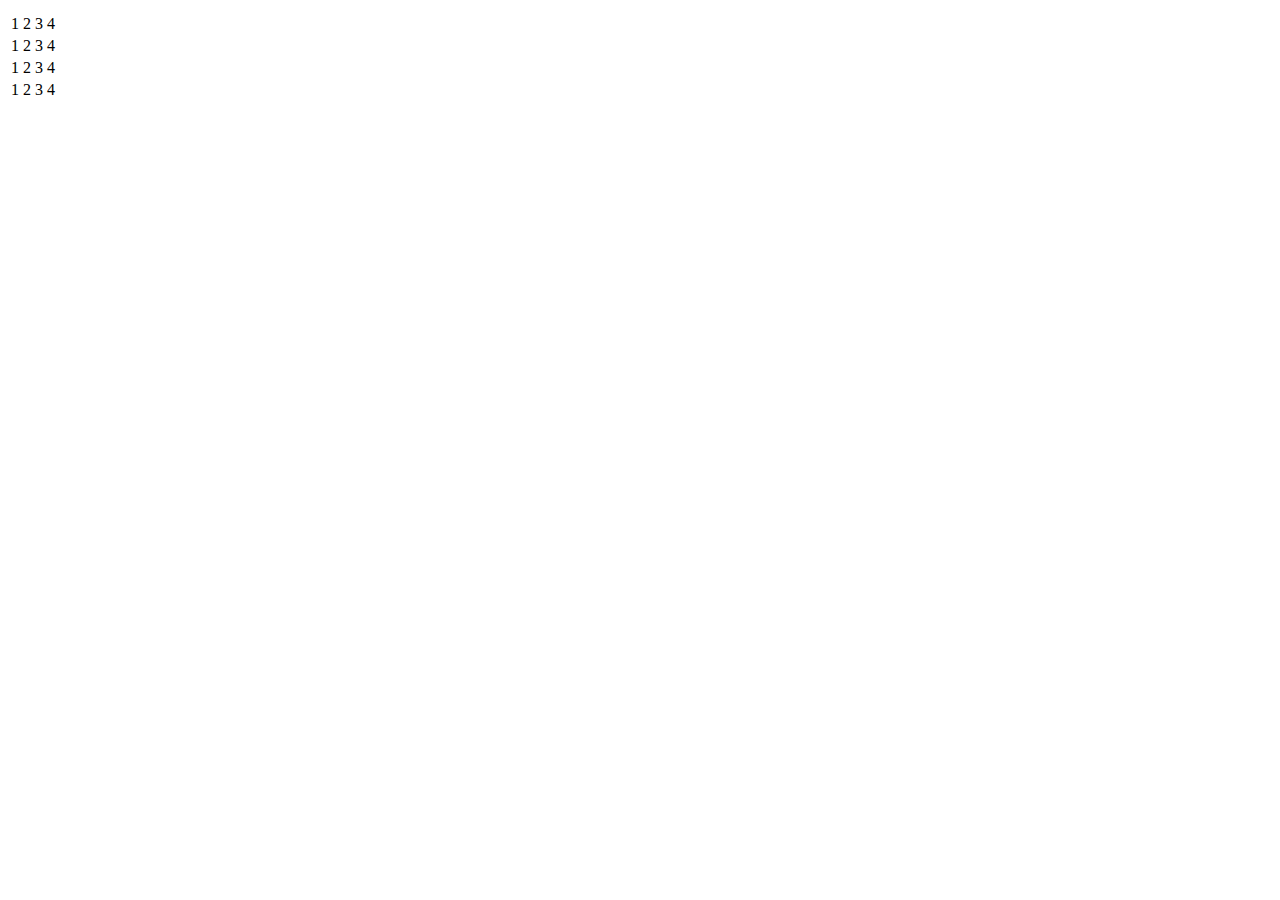
==== calc.html @ 0c308d61 "added the culculator table" ====
<!DOCTYPE html>
<html lang="en">
<head>
    <meta charset="UTF-8">
    <meta http-equiv="X-UA-Compatible" content="IE=edge">
    <meta name="viewport" content="width=device-width, initial-scale=1.0">
    <title>Document</title>
    <link rel="stylesheet" href="calculator.css">
</head>
<body>
    <table>
        <thead>
            <tr>
                <th colspan="4"></th>
                <!-- <th>Cloud</th>
                <th>Android</th>
                <th>Android</th> -->
            </tr>
        </thead>
        <tbody>
            <tr>
                <td>1</td>
                <td>2</td>
                <td>3</td>
                <td>4</td>
            </tr>
            <tr>
                <td>1</td>
                <td>2</td>
                <td>3</td>
                <td>4</td>
            </tr>
            <tr>
                <td>1</td>
                <td>2</td>
                <td>3</td>
                <td>4</td>
            </tr>
            <tr>
                <td>1</td>
                <td>2</td>
                <td>3</td>
                <td>4</td>
            </tr>
        </tbody>
    </table>
</body>
</html>
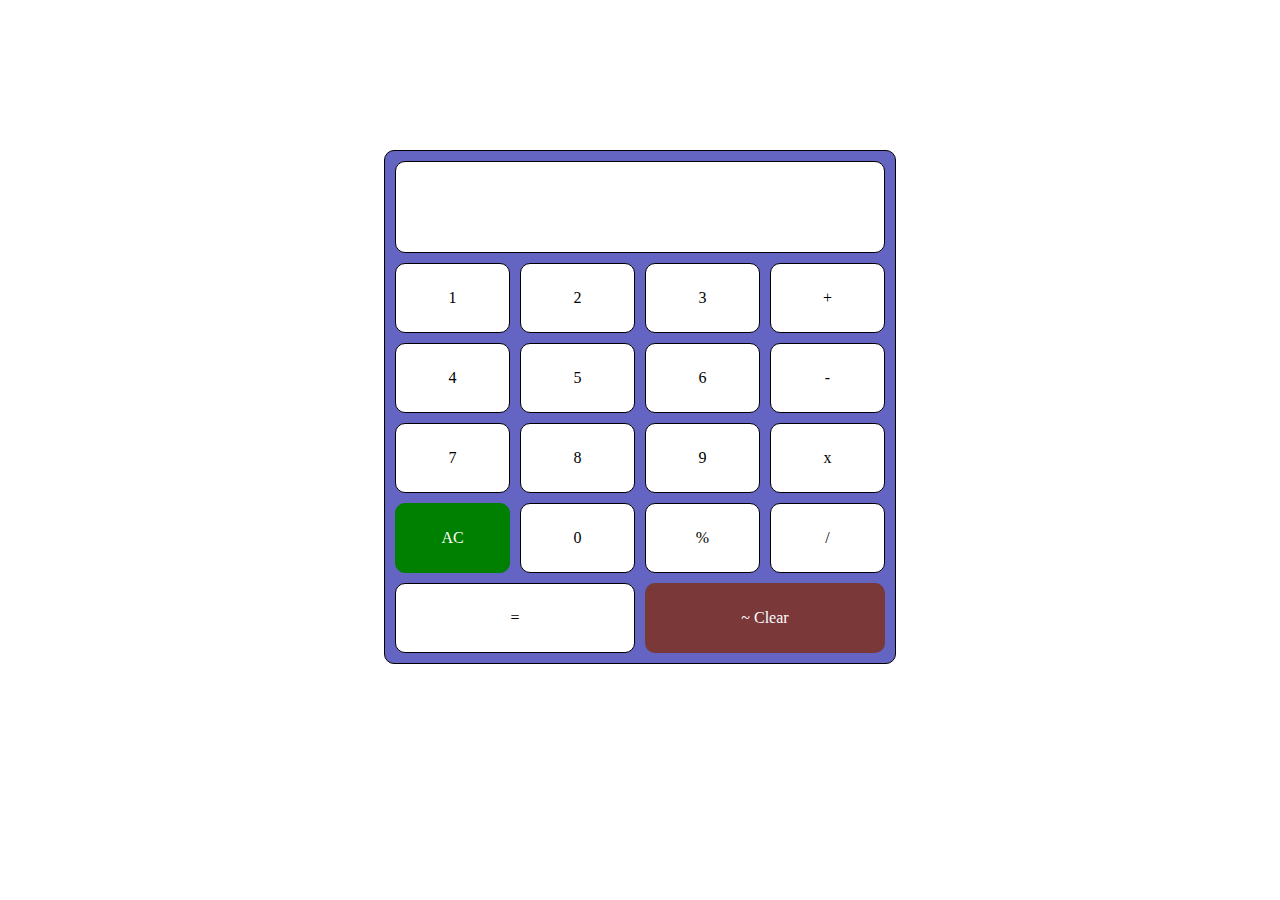
==== commit 3f9e13e6: "styled the calculator" ====
--- a/calc.html
+++ b/calc.html
@@ -1,11 +1,13 @@
 <!DOCTYPE html>
 <html lang="en">
 <head>
+    <!-- You have come to copy code abi-->
     <meta charset="UTF-8">
     <meta http-equiv="X-UA-Compatible" content="IE=edge">
     <meta name="viewport" content="width=device-width, initial-scale=1.0">
     <title>Document</title>
-    <link rel="stylesheet" href="calculator.css">
+    <link rel="stylesheet" href="nav.css">
+    <link rel="stylesheet" href="calc.css">
 </head>
 <body>
     <table>
@@ -18,29 +20,35 @@
             </tr>
         </thead>
         <tbody>
-            <tr>
+            <tr id="top">
                 <td>1</td>
                 <td>2</td>
                 <td>3</td>
-                <td>4</td>
+                <td>+</td>
             </tr>
             <tr>
-                <td>1</td>
-                <td>2</td>
-                <td>3</td>
                 <td>4</td>
+                <td>5</td>
+                <td>6</td>
+                <td>-</td>
             </tr>
             <tr>
-                <td>1</td>
-                <td>2</td>
-                <td>3</td>
-                <td>4</td>
+                <td>7</td>
+                <td>8</td>
+                <td>9</td>
+                <td>x</td>
             </tr>
             <tr>
-                <td>1</td>
-                <td>2</td>
-                <td>3</td>
-                <td>4</td>
+                <td id="ac">AC</td>
+                <td>0</td>
+                <td>%</td>
+                <td>/</td>
+            </tr>
+            <tr>
+                <td colspan="2">=</td>
+                <td colspan="2" id="off">~ Clear</td>
+        
+                
             </tr>
         </tbody>
     </table>
--- a/calc.css
+++ b/calc.css
@@ -0,0 +1,49 @@
+*{
+    margin: 0;
+    padding: 0;
+    box-sizing: border-box;
+}
+table {
+    border: 1px solid black;
+    border-spacing: 10px;
+    background-color: rgb(100, 100, 194);
+    border-radius: 10px;
+    width: 40%;
+    margin: 0 auto;
+    margin-top: 150px;
+}
+
+th, td {
+    border: 1px solid black;
+    border-radius: 10px;
+    align-self: center;
+    
+   
+}
+
+th {
+    padding: 45px 20px;
+    background-color: white;
+}
+
+td {
+    text-align: center;
+    width: 25%;
+    padding: 25px 20px;
+    background-color: white;
+}
+#ac{
+    border: 1px solid green;
+    background-color: green;
+    color: #fff;
+}
+#off{
+    background-color: rgb(122, 56, 56);
+    color: white;
+    border: none;
+    
+}
+
+@media screen and (min-width: 768px) {
+
+}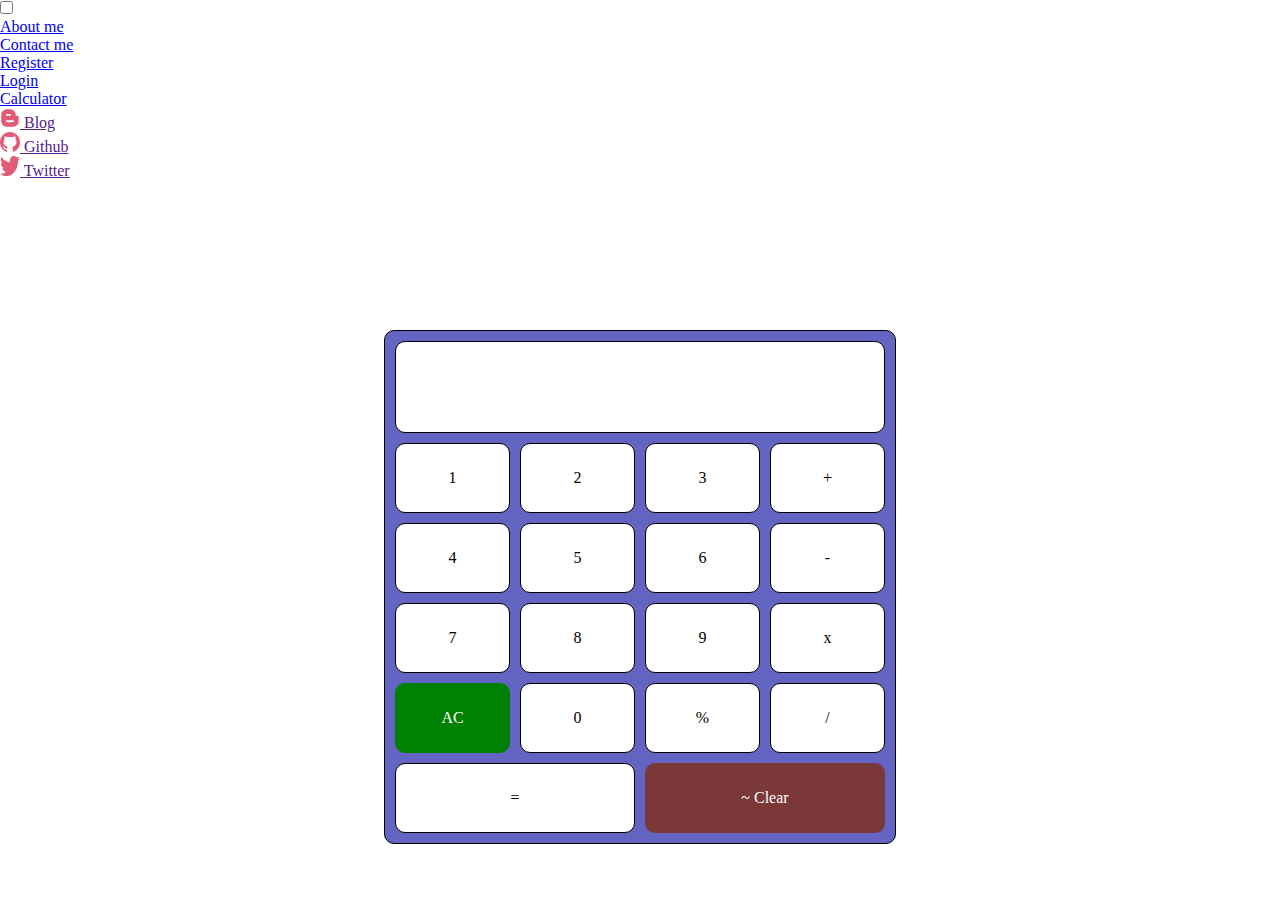
==== commit ab1a57cf: "ready" ====
--- a/calc.html
+++ b/calc.html
@@ -6,51 +6,101 @@
     <meta http-equiv="X-UA-Compatible" content="IE=edge">
     <meta name="viewport" content="width=device-width, initial-scale=1.0">
     <title>Document</title>
+    <link rel="stylesheet" href="auth.css">
     <link rel="stylesheet" href="nav.css">
     <link rel="stylesheet" href="calc.css">
 </head>
 <body>
-    <table>
-        <thead>
-            <tr>
-                <th colspan="4"></th>
-                <!-- <th>Cloud</th>
-                <th>Android</th>
-                <th>Android</th> -->
-            </tr>
-        </thead>
-        <tbody>
-            <tr id="top">
-                <td>1</td>
-                <td>2</td>
-                <td>3</td>
-                <td>+</td>
-            </tr>
-            <tr>
-                <td>4</td>
-                <td>5</td>
-                <td>6</td>
-                <td>-</td>
-            </tr>
-            <tr>
-                <td>7</td>
-                <td>8</td>
-                <td>9</td>
-                <td>x</td>
-            </tr>
-            <tr>
-                <td id="ac">AC</td>
-                <td>0</td>
-                <td>%</td>
-                <td>/</td>
-            </tr>
-            <tr>
-                <td colspan="2">=</td>
-                <td colspan="2" id="off">~ Clear</td>
-        
-                
-            </tr>
-        </tbody>
-    </table>
+    <header class="hamburger-menu header-container">
+        <input id="menu__toggle" type="checkbox" />
+        <label class="menu__btn" for="menu__toggle">
+           <span></span>
+        </label>
+        <div class="menu__box">
+            <nav>
+                <ul>
+                    <li><a href="index.html" class="menu__item">About me</a></li>
+                    <li><a href="index.html#contact-me-section" class="menu__item">Contact me</a></li>
+                    <li><a href="register.html" class="menu__item">Register</a></li>
+                    <li><a href="login.html" class="menu__item">Login</a></li>
+                    <li><a href="calc.html" class="menu__item">Calculator</a></li>
+                </ul>
+            </nav>
+            
+            <ul class="profile-icons">
+                <li>
+                    <a href="">
+                        <svg width="20" height="20" viewBox="0 0 50 50" fill="none" xmlns="http://www.w3.org/2000/svg">
+                            <path d="M46.739 21.7485C46.5625 20.9673 46.075 20.2454 45.5187 19.9423C45.3421 19.8438 44.2484 19.7282 43.0765 19.6782C41.114 19.5907 40.8984 19.5517 40.2734 19.1892C39.2875 18.6126 39.0234 17.9876 39.014 16.3079C39.0046 13.0845 37.6656 10.0876 35.0203 7.39228C33.1359 5.46884 31.0265 4.16884 28.6234 3.43759C28.0468 3.26103 26.7578 3.20321 22.4421 3.15478C15.664 3.07665 14.1609 3.21259 11.8562 4.13134C7.60776 5.81103 4.56089 9.38603 3.44839 13.9548C3.2437 14.8142 3.1937 16.1907 3.14526 24.1017C3.08745 34.0142 3.15464 35.4688 3.77026 37.4313C5.2937 42.2751 9.62026 45.8595 13.9656 46.6407C15.4109 46.9048 33.2328 46.9626 35.0593 46.7188C38.2328 46.2892 40.7234 45.0095 43.0578 42.6267C44.7468 40.8985 45.8015 39.0329 46.4953 36.5626C46.9734 34.8438 46.9343 22.6173 46.739 21.7485ZM15.2828 15.5376C16.0453 14.7657 16.2593 14.736 21.025 14.736C25.3125 14.736 25.4578 14.7454 26.0843 15.0688C26.9921 15.5282 27.3921 16.172 27.3921 17.2079C27.3921 18.136 27.0203 18.7892 26.1906 19.3173C25.7421 19.6001 25.4781 19.6204 21.2781 19.6392C18.6906 19.6579 16.6203 19.6001 16.3171 19.522C14.6953 19.0626 14.0906 16.7392 15.2812 15.5376H15.2828ZM34.014 35.0485L32.5593 35.2829L24.9906 35.3704C18.3406 35.4485 16.4656 35.3313 16.114 35.1751C15.4203 34.872 14.7656 34.0329 14.6593 33.2813C14.5515 32.5688 14.9125 31.5923 15.4593 31.0938C16.1531 30.4688 16.4546 30.4501 24.9609 30.4392C33.7109 30.4298 33.6625 30.4298 34.4921 31.2017C35.6734 32.3048 35.4203 34.2485 34.014 35.0485Z" fill="#E35C77"/>
+                        </svg>
+                        <span>Blog</span>
+                    </a>
+                </li>
+                <li>
+                    <a href="">
+                        <svg width="20" height="20" viewBox="0 0 50 50" fill="none" xmlns="http://www.w3.org/2000/svg">
+                            <path d="M25.0028 2.14862e-06C11.1887 -0.00573574 0 11.4815 0 25.6599C0 36.8717 6.99922 46.4023 16.7467 49.9025C18.0594 50.241 17.8583 49.2828 17.8583 48.6286V44.1818C10.2782 45.0941 9.97095 39.9415 9.46263 39.0808C8.43481 37.2791 6.00492 36.8201 6.73109 35.9594C8.45716 35.0471 10.2167 36.1889 12.2556 39.2816C13.7303 41.5251 16.6071 41.1464 18.065 40.7735C18.3834 39.4251 19.0649 38.2201 20.0034 37.2848C12.1495 35.8389 8.8761 30.9158 8.8761 25.0631C8.8761 22.2229 9.78662 19.6121 11.5741 17.5063C10.4346 14.0349 11.6803 11.0627 11.8478 10.6208C15.0933 10.3225 18.4672 13.0078 18.7297 13.2201C20.5731 12.7094 22.679 12.4398 25.0363 12.4398C27.4048 12.4398 29.5163 12.7209 31.3764 13.2373C32.0076 12.7439 35.1357 10.4372 38.1522 10.7184C38.3142 11.1602 39.5319 14.0636 38.4594 17.4891C40.2692 19.6006 41.1909 22.2343 41.1909 25.0803C41.1909 30.9445 37.8952 35.8733 30.019 37.2963C30.6936 37.9778 31.2293 38.7905 31.5947 39.687C31.9601 40.5835 32.1479 41.5459 32.1472 42.5178V48.9729C32.1919 49.4893 32.1472 50 32.9851 50C42.8779 46.5745 50 36.975 50 25.6656C50 11.4815 38.8057 2.14862e-06 25.0028 2.14862e-06Z" fill="#E35C77"/>
+                        </svg>
+                        <span>Github</span>
+                    </a>
+                    
+                </li>
+                <li>
+                    <a href="">
+                        <svg width="20" height="20" viewBox="0 0 50 50" fill="none" xmlns="http://www.w3.org/2000/svg">
+                            <path d="M50 5.92264C48.6076 8.47221 46.8994 10.6456 44.8754 12.4428C44.8954 12.9248 44.9054 13.4696 44.9054 14.0771C44.9054 17.4529 44.5056 20.8327 43.706 24.2167C42.9064 27.6006 41.685 30.8397 40.0418 33.9338C38.3987 37.0279 36.4413 39.7691 34.1699 42.1572C31.8984 44.5453 29.168 46.4495 25.9786 47.8697C22.7893 49.2899 19.3711 50 15.7242 50C10.0326 50 4.79121 48.1085 0 44.3254C0.850384 44.4419 1.66597 44.5001 2.44677 44.5001C7.20164 44.5001 11.4485 42.6972 15.1874 39.0913C12.9704 39.0412 10.9849 38.2011 9.23093 36.5708C7.47695 34.9406 6.26991 32.8575 5.6098 30.3214C6.26227 30.4744 6.90625 30.5509 7.54172 30.5509C8.45644 30.5509 9.35651 30.4041 10.2419 30.1103C7.87599 29.527 5.91323 28.0763 4.35367 25.7583C2.79417 23.4404 2.01442 20.765 2.01442 17.7322V17.5759C3.46664 18.5658 5.01567 19.0923 6.6615 19.1555C5.25993 18.0052 4.1487 16.5052 3.3278 14.6555C2.50685 12.8058 2.09638 10.8041 2.09638 8.65044C2.09638 6.37901 2.55873 4.26388 3.48344 2.30505C6.05636 6.19194 9.174 9.29847 12.8363 11.6246C16.4987 13.9508 20.4278 15.2427 24.6235 15.5003C24.4445 14.5822 24.3549 13.6242 24.3546 12.6261C24.3546 9.14122 25.3563 6.16566 27.3599 3.6994C29.3635 1.23313 31.7806 0 34.6115 0C37.5752 0 40.0716 1.32852 42.1007 3.98555C44.4189 3.42025 46.5896 2.39776 48.6127 0.918099C47.8333 3.93776 46.3314 6.26723 44.1071 7.90649C46.1514 7.60743 48.1157 6.94614 49.9999 5.92264H50Z" fill="#E35C77"/>
+                        </svg>
+                        <span>Twitter</span>
+                    </a>
+                    
+                </li>    
+            </ul>
+        </div>
+    </header>
+    <main>
+        <table>
+            <thead>
+                <tr>
+                    <th colspan="4"></th>
+                    <!-- <th>Cloud</th>
+                    <th>Android</th>
+                    <th>Android</th> -->
+                </tr>
+            </thead>
+            <tbody>
+                <tr id="top">
+                    <td>1</td>
+                    <td>2</td>
+                    <td>3</td>
+                    <td>+</td>
+                </tr>
+                <tr>
+                    <td>4</td>
+                    <td>5</td>
+                    <td>6</td>
+                    <td>-</td>
+                </tr>
+                <tr>
+                    <td>7</td>
+                    <td>8</td>
+                    <td>9</td>
+                    <td>x</td>
+                </tr>
+                <tr>
+                    <td id="ac">AC</td>
+                    <td>0</td>
+                    <td>%</td>
+                    <td>/</td>
+                </tr>
+                <tr>
+                    <td colspan="2">=</td>
+                    <td colspan="2" id="off">~ Clear</td>
+            
+                    
+                </tr>
+            </tbody>
+        </table>
+    </main>
+   
 </body>
 </html>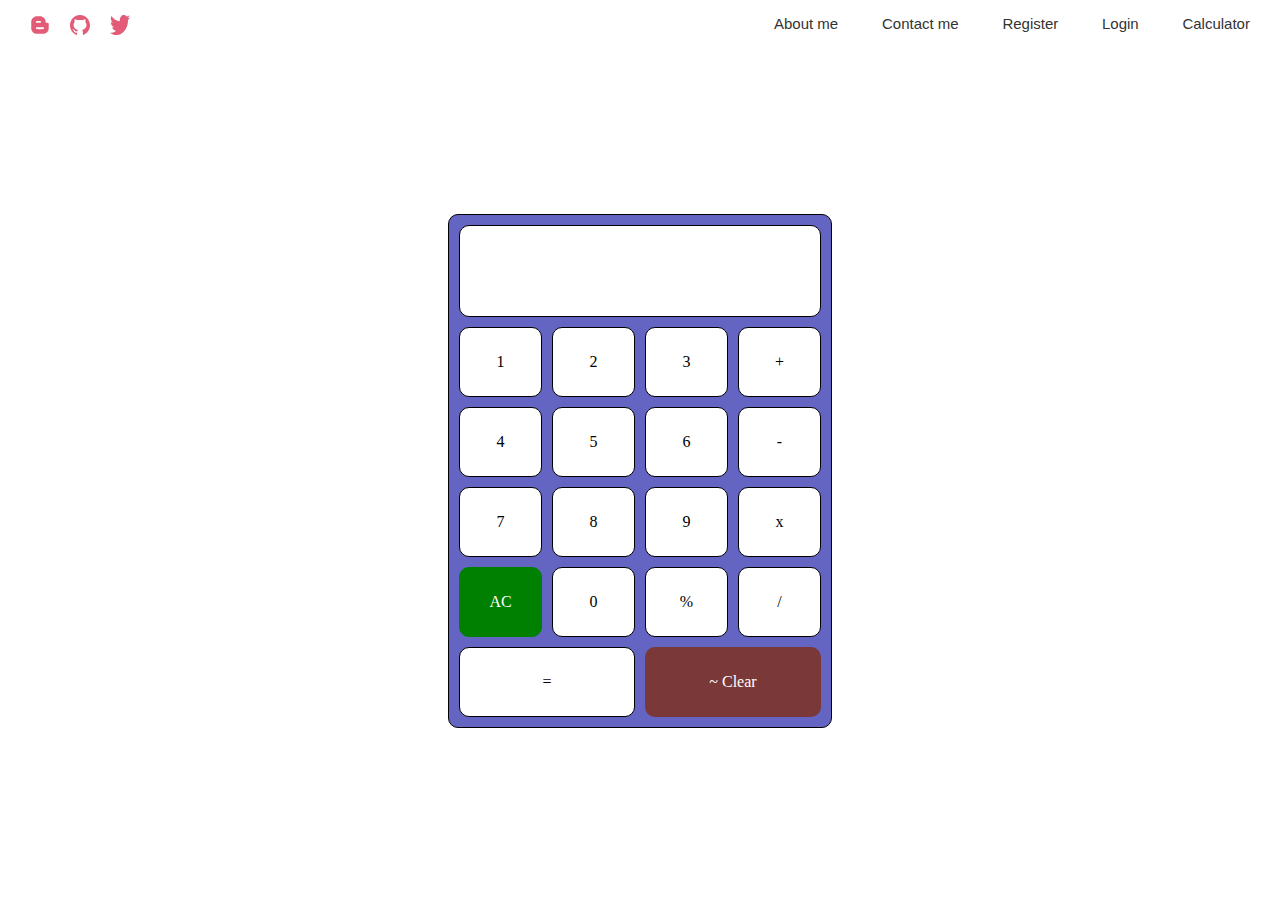
==== commit 17604a62: "removed css style linking for calculator and finished working on it" ====
--- a/calc.html
+++ b/calc.html
@@ -6,7 +6,6 @@
     <meta http-equiv="X-UA-Compatible" content="IE=edge">
     <meta name="viewport" content="width=device-width, initial-scale=1.0">
     <title>Document</title>
-    <link rel="stylesheet" href="auth.css">
     <link rel="stylesheet" href="nav.css">
     <link rel="stylesheet" href="calc.css">
 </head>
--- a/nav.css
+++ b/nav.css
@@ -0,0 +1,203 @@
+* {
+  margin: 0;
+  padding: 0; 
+  box-sizing: border-box;
+}
+
+
+:root {
+  font-size: 62.5%;
+  --main-bg-color: #fff;
+}
+
+header {
+  background: var(--main-bg-color);
+}
+
+#menu__toggle {
+  opacity: 0;
+}
+#menu__toggle:checked + .menu__btn > span {
+  transform: rotate(45deg);
+}
+#menu__toggle:checked + .menu__btn > span::before {
+  top: 0;
+  transform: rotate(0deg);
+}
+#menu__toggle:checked + .menu__btn > span::after {
+  top: 0;
+  transform: rotate(90deg);
+}
+#menu__toggle:checked ~ .menu__box {
+  left: 0 !important;
+}
+.menu__btn {
+  position: fixed;
+  top: 20px;
+  left: 20px;
+  width: 26px;
+  height: 26px;
+  cursor: pointer;
+  z-index: 1;
+}
+.menu__btn > span,
+.menu__btn > span::before,
+.menu__btn > span::after {
+  display: block;
+  position: absolute;
+  width: 100%;
+  height: 2px;
+  background-color: #616161;
+  transition-duration: .25s;
+}
+.menu__btn > span::before {
+  content: '';
+  top: -8px;
+}
+.menu__btn > span::after {
+  content: '';
+  top: 8px;
+}
+.menu__box {
+  display: block;
+  position: fixed;
+  top: 0;
+  left: -100%;
+  width: 300px;
+  height: 70%;
+  margin: 0;
+  padding: 80px 0;
+  padding-left: 3rem;
+  list-style: none;
+  background-color: #ECEFF1;
+  box-shadow: 2px 2px 6px rgba(0, 0, 0, .4);
+  transition-duration: .25s;
+}
+.menu__item {
+  text-decoration: none;
+  transition-duration: .25s;
+}
+
+.menu__box a, .profile-icons span {
+  font-size: 1.5rem;
+  font-family: 'Roboto', sans-serif;
+  color: #333;
+  text-decoration: none;
+}
+
+.profile-icons span {
+  margin-left: 5px;
+}
+
+.profile-icons li a {
+  display: flex;
+  align-items: center;
+}
+.menu__box li {
+  margin-bottom: 1rem;
+}
+.menu__item:hover {
+  background-color: #CFD8DC;
+}
+
+.menu__box ul {
+  list-style-type: none;
+}
+
+.header-container input[type="checkbox"] {
+    display: block;
+  }
+
+  .header-container {
+    display: block;
+    position: fixed;
+    width: 100%;
+    z-index: 2;
+  }
+
+  main {
+    padding-top: 64px;
+  }
+
+   .header-container input[type="checkbox"] {
+    position: absolute;
+    display: block;
+    height: 32px;
+    width: 30px;
+    top: 20px;
+    left: 20px;
+    z-index: 5;
+    opacity: 0;
+  }
+
+  
+
+  /* .header-container .menu__box li {
+    margin-bottom: 1.5rem;
+    font-size: 1.3rem;
+    font-weight: 500;
+  } */
+
+
+
+@media screen and (min-width: 768px) {
+  .header-container input[type="checkbox"],
+  .header-container .menu__btn{
+    display: none;
+  }
+
+.header-container .menu__box {
+    background: initial;
+    height: auto;
+    width: 100%;
+    box-shadow: initial;
+    display: flex;
+    justify-content: space-between;
+    flex-direction: row;
+}
+
+  .menu__box {
+    position: initial;
+    display: flex;
+    justify-content: space-between;
+    padding: 15px 20px;
+  }
+
+  .profile-icons {
+    order: -1;
+    width: 9%;
+    display: flex;
+    justify-content: space-between;
+    align-items: center;
+  }
+
+  .profile-icons li {
+    display: inline-block;
+  }
+
+  
+
+  .profile-icons span {
+    display: none;
+  }
+
+  .menu__box nav {
+    width: 55%;
+  }
+  .menu__box nav > ul{
+
+    display: flex;
+    justify-content: space-between;
+  }
+
+  .menu__box li {
+    display: inline-block;
+    padding: 0 10px;
+  }
+}
+
+@media screen and (min-width: 1024px) {
+  .menu__box nav {
+    width: 40%;
+  }
+}--- a/calc.css
+++ b/calc.css
@@ -8,7 +8,7 @@
     border-spacing: 10px;
     background-color: rgb(100, 100, 194);
     border-radius: 10px;
-    width: 40%;
+    width: 30%;
     margin: 0 auto;
     margin-top: 150px;
 }
@@ -31,6 +31,7 @@
     width: 25%;
     padding: 25px 20px;
     background-color: white;
+    font-size: medium;
 }
 #ac{
     border: 1px solid green;
